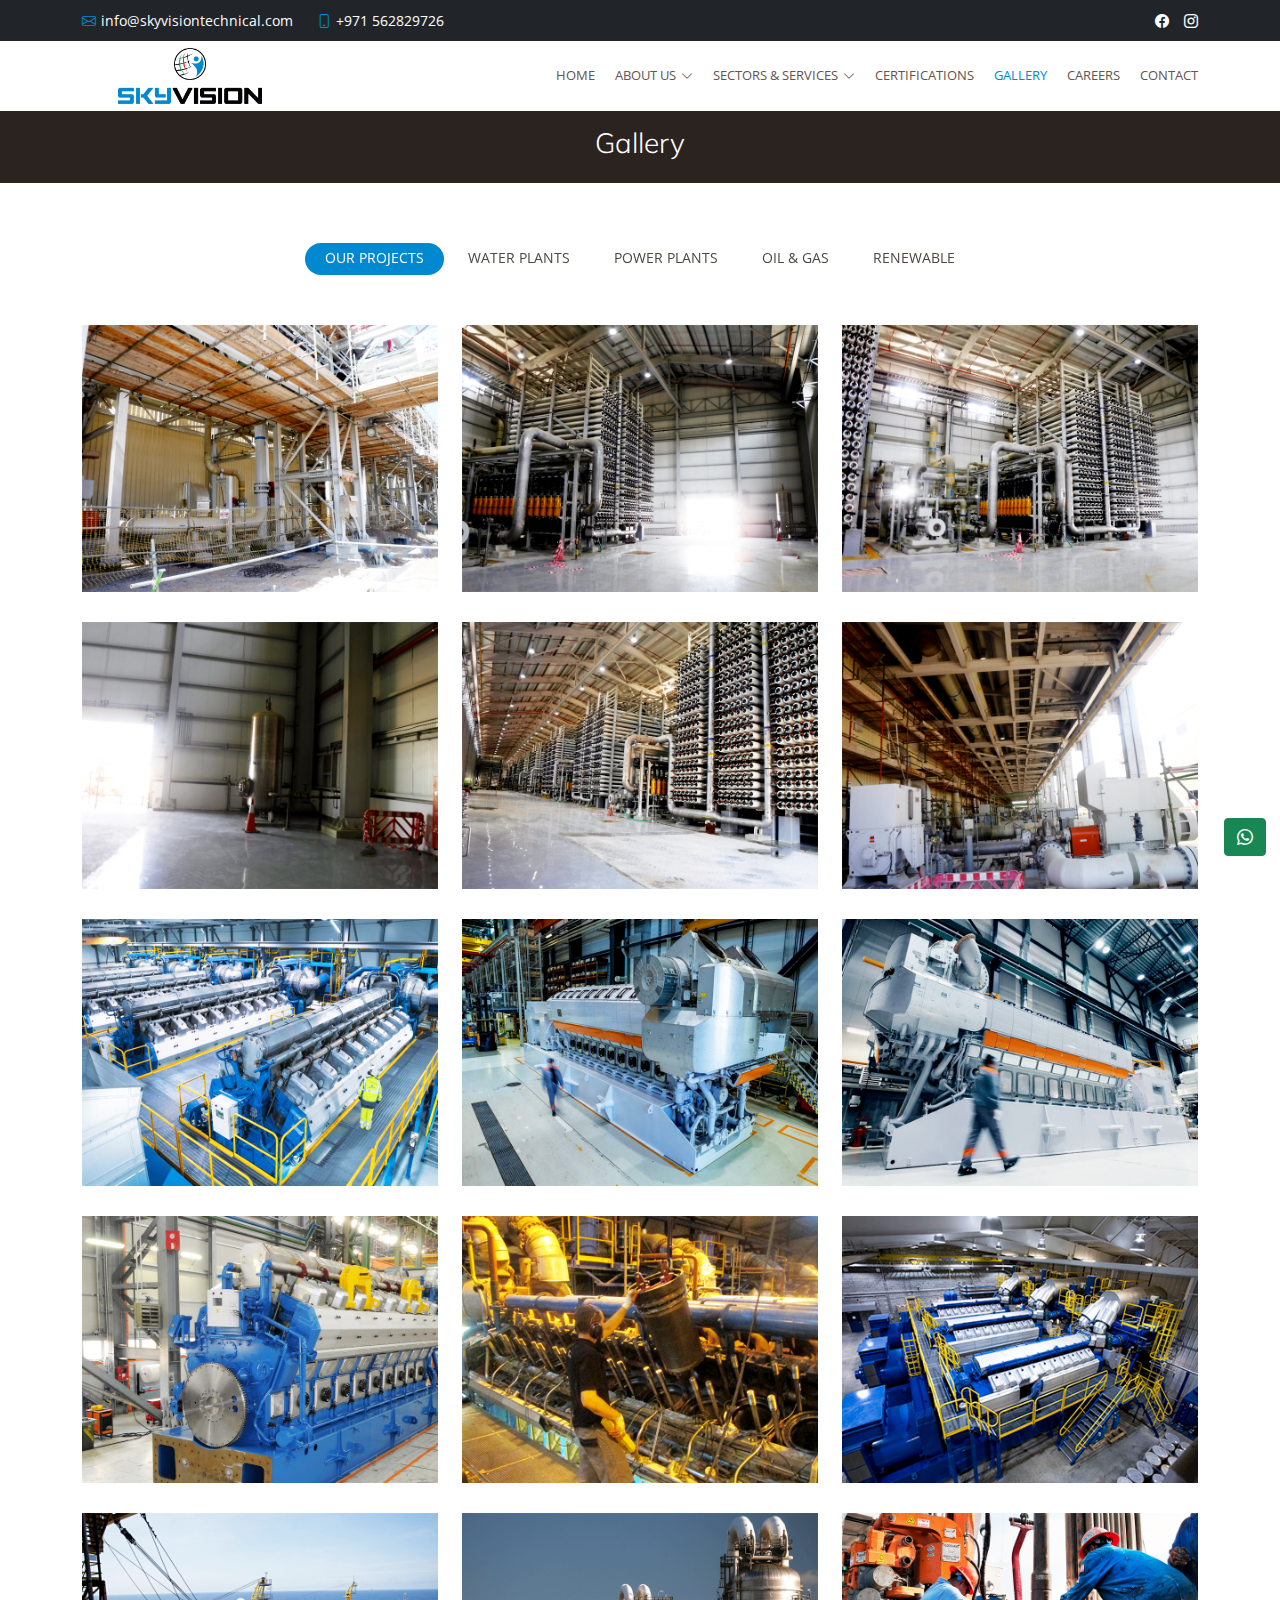
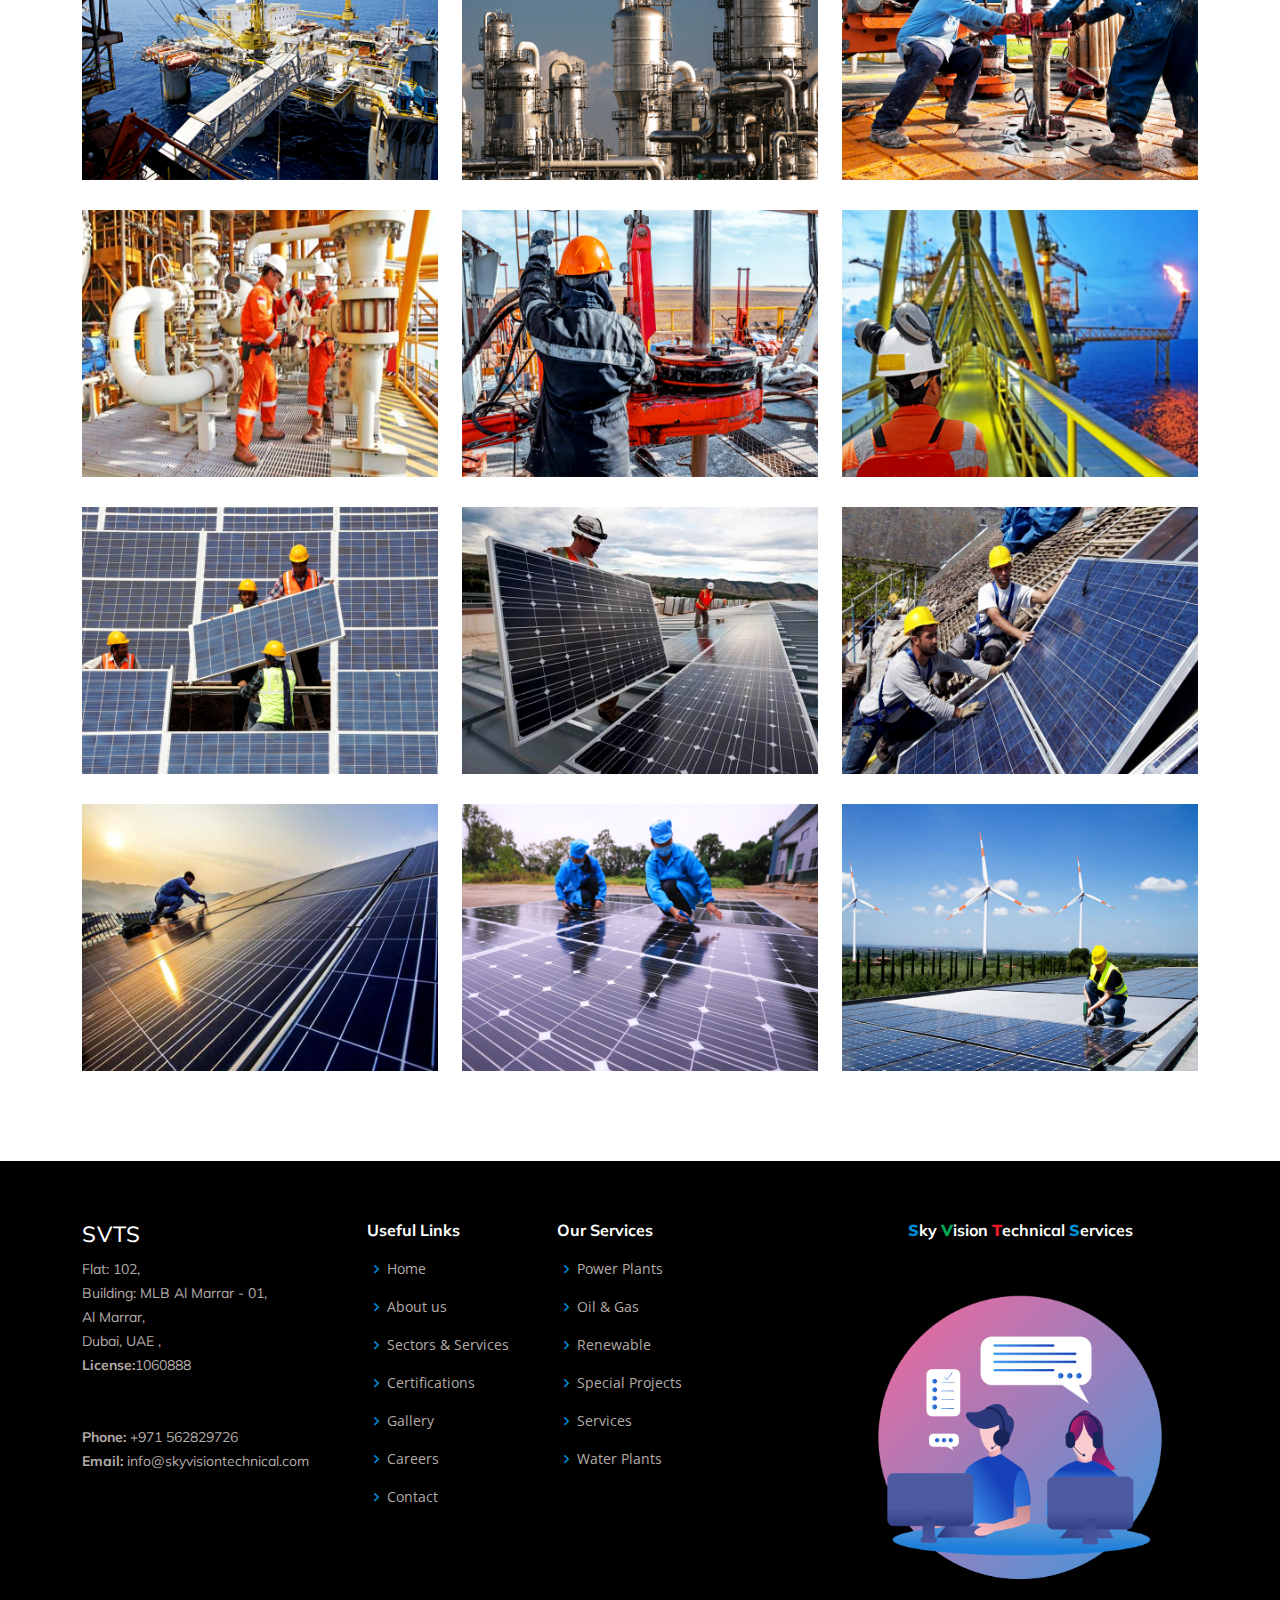
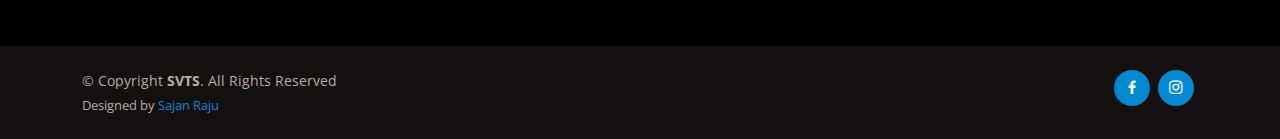
==== gallery.html @ b5460fff "final file" ====
<!DOCTYPE html>
<html lang="en">

<head>
  <meta charset="utf-8">
  <meta content="width=device-width, initial-scale=1.0" name="viewport">

  <title>Sky Vision Technical Services| Contact | UAE</title>
  <meta content="" name="description">
  <meta content="" name="keywords">

  <!-- Favicons -->
  <link href="assets/img/favicon.png" rel="icon">
  <link href="assets/img/apple-touch-icon.png" rel="apple-touch-icon">

  <!-- Google Fonts -->
  <link href="https://fonts.googleapis.com/css?family=Open+Sans:300,300i,400,400i,600,600i,700,700i|Muli:300,300i,400,400i,500,500i,600,600i,700,700i|Poppins:300,300i,400,400i,500,500i,600,600i,700,700i" rel="stylesheet">

  <!-- Vendor CSS Files -->
  <link href="assets/vendor/animate.css/animate.min.css" rel="stylesheet">
  <link href="assets/vendor/aos/aos.css" rel="stylesheet">
  <link href="assets/vendor/bootstrap/css/bootstrap.min.css" rel="stylesheet">
  <link href="assets/vendor/bootstrap-icons/bootstrap-icons.css" rel="stylesheet">
  <link href="assets/vendor/boxicons/css/boxicons.min.css" rel="stylesheet">
  <link href="assets/vendor/glightbox/css/glightbox.min.css" rel="stylesheet">
  <link href="assets/vendor/swiper/swiper-bundle.min.css" rel="stylesheet">

  <!-- Template Main CSS File -->
  <link href="assets/css/style.css" rel="stylesheet">

  <!-- =======================================================
  * Template Name: Flattern - v4.7.0
  * Template URL: https://bootstrapmade.com/flattern-multipurpose-bootstrap-template/
  * Author: BootstrapMade.com
  * License: https://bootstrapmade.com/license/
  ======================================================== -->
</head>

<body>

   <!-- ======= Top Bar ======= -->
   <section id="topbar" class="d-flex align-items-center bg-dark">
    <div class="container d-flex justify-content-center justify-content-md-between">
      <div class="contact-info d-flex align-items-center">
        <i class="bi bi-envelope d-flex align-items-center"><a href="mailto:contact@example.com">info@skyvisiontechnical.com</a></i>

        <i class="bi bi-phone d-flex align-items-center ms-4"><span>+971 562829726</span></i>
      </div>
      <div class="social-links d-flex d-xs-flex align-items-center">
        <!-- <a href="#" class="twitter"><i class="bi bi-twitter"></i></a> -->
        <!-- <a href="#" class="whatsapp"><i class="bi bi-whatsapp"></i></i></a> -->
        <a href="#" class="facebook"><i class="bi bi-facebook"></i></a>
        <a href="#" class="instagram"><i class="bi bi-instagram"></i></a>
        <!-- <a href="#" class="linkedin"><i class="bi bi-linkedin"></i></i></a> -->
       
      </div>
    </div>
  </section>

  <!-- ======= Header ======= -->
  <header id="header" class="d-flex align-items-center">
    <div class="container d-flex justify-content-between">

      <div class="logo">
        <a href="index.html"><img src="assets/img/Final new-01.png" alt="" class="img-fluid" style="float: left; padding-left: 20%;padding: top 8%;"></a>
        <!--<h1 class="text-light"><a href="index.html">SVTS</a></h1>-->
        <!-- Uncomment below if you prefer to use an image logo -->
      
      </div>

      <nav id="navbar" class="navbar"> 
        <ul>
          <li><a href="index.html">Home</a></li>
          <li class="dropdown"><a href="about.html"><span>About Us</span> <i class="bi bi-chevron-down"></i></a>
            <ul>
              <li><a href="about.html#section-company-profile">Company Profile</a></li>
              <li><a href="about.html#section-vision-mission">Our Vision & Mission </a></li>
              <li><a href="about.html#section-core-values">Our Core Values</a></li>
              
              <li><a href="about.html#section-ourpeople">Our People</a></li>
              <li><a href="about.html#section-ourclient">Our Clients</a></li>
              
            </ul>
          </li>
          <li class="dropdown"><a href="PowerPlants.html"><span>Sectors & Services</span> <i class="bi bi-chevron-down"></i></a>
            <ul>
              <li><a href="PowerPlants.html">Power Plants</a></li>
              <li><a href="oil & gas.html">Oil & Gas</a></li>
              <li><a href="Renewables.html">Renewable</a></li>
              <li><a href="special-project.html">Special Projects</a></li>
              <li><a href="services.html">Services</a></li>
              <li><a href="waterplants.html">Water Plants</a></li>
            </ul>
          </li>
          <li><a href=""><span>Certifications</span> </a></li>

          
          <li><a  class="active" href="gallery.html">Gallery</a></li>
          <li><a href=""><span>Careers</span></a></li>
          <li><a href="contact.html">Contact</a></li>
         
        </ul>
        <i class="bi bi-list mobile-nav-toggle"></i>
      </nav><!-- .navbar -->

    </div>
  </header><!-- End Header -->

  <main id="main">

    <!-- ======= Breadcrumbs ======= -->
    <section id="breadcrumbs" class="breadcrumbs">
      <div class="container">

      <h2 class="text-center">Gallery</h2>

      </div>
    </section><!-- End Breadcrumbs -->

    <!-- ======= Portfolio Section ======= -->
    <section id="portfolio" class="portfolio">
      <div class="container">

        <div class="row" data-aos="fade-up">
          <div class="col-lg-12 d-flex justify-content-center">
            <ul id="portfolio-flters">
              <li data-filter=".filter-app,.filter-Powerplant,.filter-gas-oil,.filter-renewable" class="filter-active">Our Projects</li>
              <li data-filter=".filter-app">Water Plants</li>
              <li data-filter=".filter-Powerplant">Power Plants</li>
              <li data-filter=".filter-gas-oil">Oil & Gas</li>
              <li data-filter=".filter-renewable">Renewable</li>
            </ul>
          </div>
        </div>

        <div class="row portfolio-container" data-aos="fade-up">
<!-- Water plants photos -->
          <div class="col-lg-4 col-md-6 portfolio-item filter-app">
            <img src="assets/img/portfolio/Water-Plant/p1.jpg" class="img-fluid" alt="">
            <div class="portfolio-info">
              <h4>Water Plant</h4>
              <p></p>
              <a href="assets/img/portfolio/Water-Plant/p1.jpg" data-gallery="portfolioGallery" class="portfolio-lightbox preview-link" title="Water Palnt"><i class="bx bx-plus"></i></a>
              <!-- <a href="portfolio-details.html" class="details-link" title="More Details"><i class="bx bx-link"></i></a> -->
            </div>
          </div>

          <div class="col-lg-4 col-md-6 portfolio-item filter-app">
            <img src="assets/img/portfolio/Water-Plant/p2.jpg" class="img-fluid" alt="">
            <div class="portfolio-info">
                <h4>Water Plant</h4>
                <p></p>
              <a href="assets/img/portfolio/Water-Plant/p2.jpg" data-gallery="portfolioGallery" class="portfolio-lightbox preview-link" title="Water Palnt"><i class="bx bx-plus"></i></a>
              <!-- <a href="portfolio-details.html" class="details-link" title="More Details"><i class="bx bx-link"></i></a> -->
            </div>
          </div>

          <div class="col-lg-4 col-md-6 portfolio-item filter-app">
            <img src="assets/img/portfolio/Water-Plant/p3.jpg" class="img-fluid" alt="">
            <div class="portfolio-info">
                <h4>Water Plant</h4>
                <p></p>
              <a href="assets/img/portfolio/Water-Plant/p3.jpg" data-gallery="portfolioGallery" class="portfolio-lightbox preview-link" title="Water Palnt"><i class="bx bx-plus"></i></a>
              <!-- <a href="portfolio-details.html" class="details-link" title="More Details"><i class="bx bx-link"></i></a> -->
            </div>
          </div>

          <div class="col-lg-4 col-md-6 portfolio-item filter-app">
            <img src="assets/img/portfolio/Water-Plant/p4.jpg" class="img-fluid" alt="">
            <div class="portfolio-info">
                <h4>Water Plant</h4>
                <p></p>
              <a href="assets/img/portfolio/Water-Plant/p4.jpg" data-gallery="portfolioGallery" class="portfolio-lightbox preview-link" title="Water Palnt"><i class="bx bx-plus"></i></a>
              <!-- <a href="portfolio-details.html" class="details-link" title="More Details"><i class="bx bx-link"></i></a> -->
            </div>
          </div>

          <div class="col-lg-4 col-md-6 portfolio-item filter-app">
            <img src="assets/img/portfolio/Water-Plant/p5.jpg" class="img-fluid" alt="">
            <div class="portfolio-info">
                <h4>Water Plant</h4>
                <p></p>
              <a href="assets/img/portfolio/Water-Plant/p5.jpg" data-gallery="portfolioGallery" class="portfolio-lightbox preview-link" title="Water Palnt"><i class="bx bx-plus"></i></a>
              <!-- <a href="portfolio-details.html" class="details-link" title="More Details"><i class="bx bx-link"></i></a> -->
            </div>
          </div>

          <div class="col-lg-4 col-md-6 portfolio-item filter-app">
            <img src="assets/img/portfolio/Water-Plant/p7.jpg" class="img-fluid" alt="">
            <div class="portfolio-info">
                <h4>Water Plant</h4>
                <p></p>
              <a href="assets/img/portfolio/Water-Plant/p7.jpg" data-gallery="portfolioGallery" class="portfolio-lightbox preview-link" title="Water Plant"><i class="bx bx-plus"></i></a>
              <!-- <a href="portfolio-details.html" class="details-link" title="More Details"><i class="bx bx-link"></i></a> -->
            </div>
          </div>

          
<!-- End Water plants -->

<!-- Power Plants -->
          <div class="col-lg-4 col-md-6 portfolio-item filter-Powerplant">
            <img src="assets/img/portfolio/power-plant/pp1.jpg" class="img-fluid" alt="">
            <div class="portfolio-info">
                <h4>Power Plant</h4>
                <p></p>
              <a href="assets/img/portfolio/power-plant/pp1.jpg" data-gallery="portfolioGallery" class="portfolio-lightbox preview-link" title="Power Plant"><i class="bx bx-plus"></i></a>
              <!-- <a href="portfolio-details.html" class="details-link" title="More Details"><i class="bx bx-link"></i></a> -->
            </div>
          </div>

          <div class="col-lg-4 col-md-6 portfolio-item filter-Powerplant">
            <img src="assets/img/portfolio/power-plant/pp2.jpg" class="img-fluid" alt="">
            <div class="portfolio-info">
                <h4>Power Plant</h4>
                <p></p>
              <a href="assets/img/portfolio/power-plant/pp2.jpg" data-gallery="portfolioGallery" class="portfolio-lightbox preview-link" title="Power Plant"><i class="bx bx-plus"></i></a>
              <!-- <a href="portfolio-details.html" class="details-link" title="More Details"><i class="bx bx-link"></i></a> -->
            </div>
          </div>

          <div class="col-lg-4 col-md-6 portfolio-item filter-Powerplant">
            <img src="assets/img/portfolio/power-plant/pp3.jpg" class="img-fluid" alt="">
            <div class="portfolio-info">
                <h4>Power Plant</h4>
                <p></p>
              <a href="assets/img/portfolio/power-plant/pp3.jpg" data-gallery="portfolioGallery" class="portfolio-lightbox preview-link" title="Power Plant"><i class="bx bx-plus"></i></a>
              <!-- <a href="portfolio-details.html" class="details-link" title="More Details"><i class="bx bx-link"></i></a> -->
            </div>
          </div>

          <div class="col-lg-4 col-md-6 portfolio-item filter-Powerplant">
            <img src="assets/img/portfolio/power-plant/pp4.jpg" class="img-fluid" alt="">
            <div class="portfolio-info">
                <h4>Power Plant</h4>
                <p></p>
              <a href="assets/img/portfolio/power-plant/pp4.jpg" data-gallery="portfolioGallery" class="portfolio-lightbox preview-link" title="Power Plant"><i class="bx bx-plus"></i></a>
              <!-- <a href="portfolio-details.html" class="details-link" title="More Details"><i class="bx bx-link"></i></a> -->
            </div>
          </div>

          <div class="col-lg-4 col-md-6 portfolio-item filter-Powerplant">
            <img src="assets/img/portfolio/power-plant/pp5.jpg" class="img-fluid" alt="">
            <div class="portfolio-info">
                <h4>Power Plant</h4>
                <p></p>
              <a href="assets/img/portfolio/power-plant/pp5.jpg" data-gallery="portfolioGallery" class="portfolio-lightbox preview-link" title="Power Plant"><i class="bx bx-plus"></i></a>
              <!-- <a href="portfolio-details.html" class="details-link" title="More Details"><i class="bx bx-link"></i></a> -->
            </div>
          </div>

          <div class="col-lg-4 col-md-6 portfolio-item filter-Powerplant">
            <img src="assets/img/portfolio/power-plant/pp6.jpg" class="img-fluid" alt="">
            <div class="portfolio-info">
                <h4>Power Plant</h4>
                <p></p>
              <a href="assets/img/portfolio/power-plant/pp6.jpg" data-gallery="portfolioGallery" class="portfolio-lightbox preview-link" title="Power Plant"><i class="bx bx-plus"></i></a>
              <!-- <a href="portfolio-details.html" class="details-link" title="More Details"><i class="bx bx-link"></i></a> -->
            </div>
          </div>

<!-- End power plants -->

<!-- Gas and Oil -->

<div class="col-lg-4 col-md-6 portfolio-item filter-gas-oil">
  <img src="assets/img/portfolio/Oil-Gas/Oil-1.jpg" class="img-fluid" alt="">
  <div class="portfolio-info">
      <h4>Oil & Gas</h4>
      <p></p>
    <a href="assets/img/portfolio/Oil-Gas/Oil-1.jpg" data-gallery="portfolioGallery" class="portfolio-lightbox preview-link" title="Oil & Gas"><i class="bx bx-plus"></i></a>
    <!-- <a href="portfolio-details.html" class="details-link" title="More Details"><i class="bx bx-link"></i></a> -->
  </div>
</div>

<div class="col-lg-4 col-md-6 portfolio-item filter-gas-oil">
  <img src="assets/img/portfolio/Oil-Gas/oil-2.jpg" class="img-fluid" alt="">
  <div class="portfolio-info">
      <h4>Oil & Gas</h4>
      <p></p>
    <a href="assets/img/portfolio/Oil-Gas/oil-2.jpg" data-gallery="portfolioGallery" class="portfolio-lightbox preview-link" title="Oil & Gas"><i class="bx bx-plus"></i></a>
    <!-- <a href="portfolio-details.html" class="details-link" title="More Details"><i class="bx bx-link"></i></a> -->
  </div>
</div>

<div class="col-lg-4 col-md-6 portfolio-item filter-gas-oil">
  <img src="assets/img/portfolio/Oil-Gas/oil-3.jpg" class="img-fluid" alt="">
  <div class="portfolio-info">
      <h4>Oil & Gas</h4>
      <p></p>
    <a href="assets/img/portfolio/Oil-Gas/oil-3.jpg" data-gallery="portfolioGallery" class="portfolio-lightbox preview-link" title="Oil & Gas"><i class="bx bx-plus"></i></a>
    <!-- <a href="portfolio-details.html" class="details-link" title="More Details"><i class="bx bx-link"></i></a> -->
  </div>
</div>

<div class="col-lg-4 col-md-6 portfolio-item filter-gas-oil">
  <img src="assets/img/portfolio/Oil-Gas/oil-4.jpg" class="img-fluid" alt="">
  <div class="portfolio-info">
      <h4>Oil & Gas</h4>
      <p></p>
    <a href="assets/img/portfolio/Oil-Gas/oil-4.jpg" data-gallery="portfolioGallery" class="portfolio-lightbox preview-link" title="Oil & Gas"><i class="bx bx-plus"></i></a>
    <!-- <a href="portfolio-details.html" class="details-link" title="More Details"><i class="bx bx-link"></i></a> -->
  </div>
</div>

<div class="col-lg-4 col-md-6 portfolio-item filter-gas-oil">
  <img src="assets/img/portfolio/Oil-Gas/oil-5.jpg" class="img-fluid" alt="">
  <div class="portfolio-info">
      <h4>Oil & Gas</h4>
      <p></p>
    <a href="assets/img/portfolio/Oil-Gas/oil-5.jpg" data-gallery="portfolioGallery" class="portfolio-lightbox preview-link" title="Oil & Gas"><i class="bx bx-plus"></i></a>
    <!-- <a href="portfolio-details.html" class="details-link" title="More Details"><i class="bx bx-link"></i></a> -->
  </div>
</div>

<div class="col-lg-4 col-md-6 portfolio-item filter-gas-oil">
  <img src="assets/img/portfolio/Oil-Gas/oil-6.jpg" class="img-fluid" alt="">
  <div class="portfolio-info">
      <h4>Oil & Gas</h4>
      <p></p>
    <a href="assets/img/portfolio/Oil-Gas/oil-6.jpg" data-gallery="portfolioGallery" class="portfolio-lightbox preview-link" title="Oil & Gas"><i class="bx bx-plus"></i></a>
    <!-- <a href="portfolio-details.html" class="details-link" title="More Details"><i class="bx bx-link"></i></a> -->
  </div>
</div>

<!-- End Gas and Oil -->

<!-- Renewable  -->

<div class="col-lg-4 col-md-6 portfolio-item filter-renewable">
  <img src="assets/img/portfolio/Renewable/ren-1.jpg" class="img-fluid" alt="">
  <div class="portfolio-info">
      <h4>Renewable</h4>
      <p></p>
    <a href="assets/img/portfolio/Renewable/ren-1.jpg" data-gallery="portfolioGallery" class="portfolio-lightbox preview-link" title="Renewable"><i class="bx bx-plus"></i></a>
    <!-- <a href="portfolio-details.html" class="details-link" title="More Details"><i class="bx bx-link"></i></a> -->
  </div>
</div>

<div class="col-lg-4 col-md-6 portfolio-item filter-renewable">
  <img src="assets/img/portfolio/Renewable/ren-2.jpg" class="img-fluid" alt="">
  <div class="portfolio-info">
      <h4>Renewable</h4>
      <p></p>
    <a href="assets/img/portfolio/Renewable/ren-2.jpg" data-gallery="portfolioGallery" class="portfolio-lightbox preview-link" title="Renewable"><i class="bx bx-plus"></i></a>
    <!-- <a href="portfolio-details.html" class="details-link" title="More Details"><i class="bx bx-link"></i></a> -->
  </div>
</div>

<div class="col-lg-4 col-md-6 portfolio-item filter-renewable">
  <img src="assets/img/portfolio/Renewable/ren-3.jpg" class="img-fluid" alt="">
  <div class="portfolio-info">
      <h4>Renewable</h4>
      <p></p>
    <a href="assets/img/portfolio/Renewable/ren-3.jpg" data-gallery="portfolioGallery" class="portfolio-lightbox preview-link" title="Renewable"><i class="bx bx-plus"></i></a>
    <!-- <a href="portfolio-details.html" class="details-link" title="More Details"><i class="bx bx-link"></i></a> -->
  </div>
</div>

<div class="col-lg-4 col-md-6 portfolio-item filter-renewable">
  <img src="assets/img/portfolio/Renewable/ren-4.jpg" class="img-fluid" alt="">
  <div class="portfolio-info">
      <h4>Renewable</h4>
      <p></p>
    <a href="assets/img/portfolio/Renewable/ren-4.jpg" data-gallery="portfolioGallery" class="portfolio-lightbox preview-link" title="Renewable"><i class="bx bx-plus"></i></a>
    <!-- <a href="portfolio-details.html" class="details-link" title="More Details"><i class="bx bx-link"></i></a> -->
  </div>
</div>

<div class="col-lg-4 col-md-6 portfolio-item filter-renewable">
  <img src="assets/img/portfolio/Renewable/ren-5.jpg" class="img-fluid" alt="">
  <div class="portfolio-info">
      <h4>Renewable</h4>
      <p></p>
    <a href="assets/img/portfolio/Renewable/ren-5.jpg" data-gallery="portfolioGallery" class="portfolio-lightbox preview-link" title="Renewable"><i class="bx bx-plus"></i></a>
    <!-- <a href="portfolio-details.html" class="details-link" title="More Details"><i class="bx bx-link"></i></a> -->
  </div>
</div>

<div class="col-lg-4 col-md-6 portfolio-item filter-renewable">
  <img src="assets/img/portfolio/Renewable/ren-6.jpg" class="img-fluid" alt="">
  <div class="portfolio-info">
      <h4>Renewable</h4>
      <p></p>
    <a href="assets/img/portfolio/Renewable/ren-6.jpg" data-gallery="portfolioGallery" class="portfolio-lightbox preview-link" title="Renewable"><i class="bx bx-plus"></i></a>
    <!-- <a href="portfolio-details.html" class="details-link" title="More Details"><i class="bx bx-link"></i></a> -->
  </div>
</div>


<!-- End Renewable -->
        </div>

        

      </div>
    </section><!-- End Portfolio Section -->

  </main><!-- End #main -->

  <!-- ======= Footer ======= -->
  <footer id="footer">

    <div class="footer-top">
      <div class="container">
        <div class="row">

          <div class="col-lg-3 col-md-6 footer-contact">
            <h3>SVTS</h3>
            <p>
              Flat: 102,<br> Building: MLB Al Marrar - 01,<br> Al Marrar,<br> Dubai, UAE , <br>
              <strong>License:</strong>1060888<br>
               <br><br>
              <strong>Phone:</strong> +971 562829726<br>
              <strong>Email:</strong> info@skyvisiontechnical.com<br>
             
            </p>
          </div>

          <div class="col-lg-2 col-md-6 footer-links">
            <h4>Useful Links</h4>
            <ul>
              <li><i class="bx bx-chevron-right"></i> <a href="index.html">Home</a></li>
              <li><i class="bx bx-chevron-right"></i> <a href="about.html">About us</a></li>
              <li><i class="bx bx-chevron-right"></i> <a href="PowerPlants.html">Sectors & Services</a></li>
              <li><i class="bx bx-chevron-right"></i> <a href="">Certifications</a></li>
              <li><i class="bx bx-chevron-right"></i> <a href="gallery.html">Gallery</a></li>
              <li><i class="bx bx-chevron-right"></i> <a href="">Careers</a></li>
              <li><i class="bx bx-chevron-right"></i> <a href="contact.html">Contact</a></li>
            </ul>
          </div>

          <div class="col-lg-3 col-md-6 footer-links">
            <h4>Our Services</h4>
            <ul>
              <li><i class="bx bx-chevron-right"></i> <a href="PowerPlants.html">Power Plants</a></li>
              <li><i class="bx bx-chevron-right"></i> <a href="oil & gas.html">Oil & Gas</a></li>
              <li><i class="bx bx-chevron-right"></i> <a href="Renewables.html">Renewable</a></li>
              <li><i class="bx bx-chevron-right"></i> <a href="special-project.html">Special Projects</a></li>
              <li><i class="bx bx-chevron-right"></i> <a href="services.html">Services</a></li>
              <li><i class="bx bx-chevron-right"></i> <a href="services.html">Water Plants</a></li>
            </ul>
          </div>

          <div class="col-lg-4 col-md-6 footer-newsletter">
            <!-- <h4>Get In Touch</h4>
            <p></p>
            <form action="" method="post">
              <input type="email" name="email"> <input type="submit" value="Subscribe">
            </form> -->
            <h4 style="text-align: center;"><span><b style="color:#0089d0;">S</b>ky <b style="color:#00a651;">V</b>ision <b style="color:#ed1c24;">T</b>echnical <b style="color:#0089d0;">S</b>ervices</span></h4>
           <img src="assets/img/footerlog.png" alt="" class="img-fluid">
          </div>
        </div>
      </div>
    </div>

    <div class="container d-md-flex py-4">

      <div class="me-md-auto text-center text-md-start">
        <div class="copyright">
          &copy; Copyright <strong><span>SVTS</span></strong>. All Rights Reserved
        </div>
        <div class="credits">
         
          Designed by <a href="https://sajanrajuonline.com/">Sajan Raju</a>
        </div>
      </div>
      <div class="social-links text-center text-md-right pt-3 pt-md-0">
        <!-- <a href="#" class="twitter"><i class="bx bxl-twitter"></i></a> -->
        <a href="#" class="facebook"><i class="bx bxl-facebook"></i></a>
        <a href="#" class="instagram"><i class="bx bxl-instagram"></i></a>
        <!-- <a href="#" class="google-plus"><i class="bx bxl-skype"></i></a> -->
        <!-- <a href="#" class="linkedin"><i class="bx bxl-linkedin"></i></a> -->
      </div>
    </div>
  </footer><!-- End Footer -->
  <a href="https://wa.me/971562829726text=Congratulations You're a Genius" class="whatsapp_float" title="click to open whatsapp chat"> 
    <button class="btn btn-success whatsapp-icon">
        <i class="bi bi-whatsapp"></i> 
        </button></a>
  <a href="#" class="back-to-top d-flex align-items-center justify-content-center"><i class="bi bi-arrow-up-short"></i></a>

  <!-- Vendor JS Files -->
  <script src="assets/vendor/aos/aos.js"></script>
  <script src="assets/vendor/bootstrap/js/bootstrap.bundle.min.js"></script>
  <script src="assets/vendor/glightbox/js/glightbox.min.js"></script>
  <script src="assets/vendor/isotope-layout/isotope.pkgd.min.js"></script>
  <script src="assets/vendor/swiper/swiper-bundle.min.js"></script>
  <script src="assets/vendor/waypoints/noframework.waypoints.js"></script>
  <script src="assets/vendor/php-email-form/validate.js"></script>

  <!-- Template Main JS File -->
  <script src="assets/js/main.js"></script>

</body>

</html>
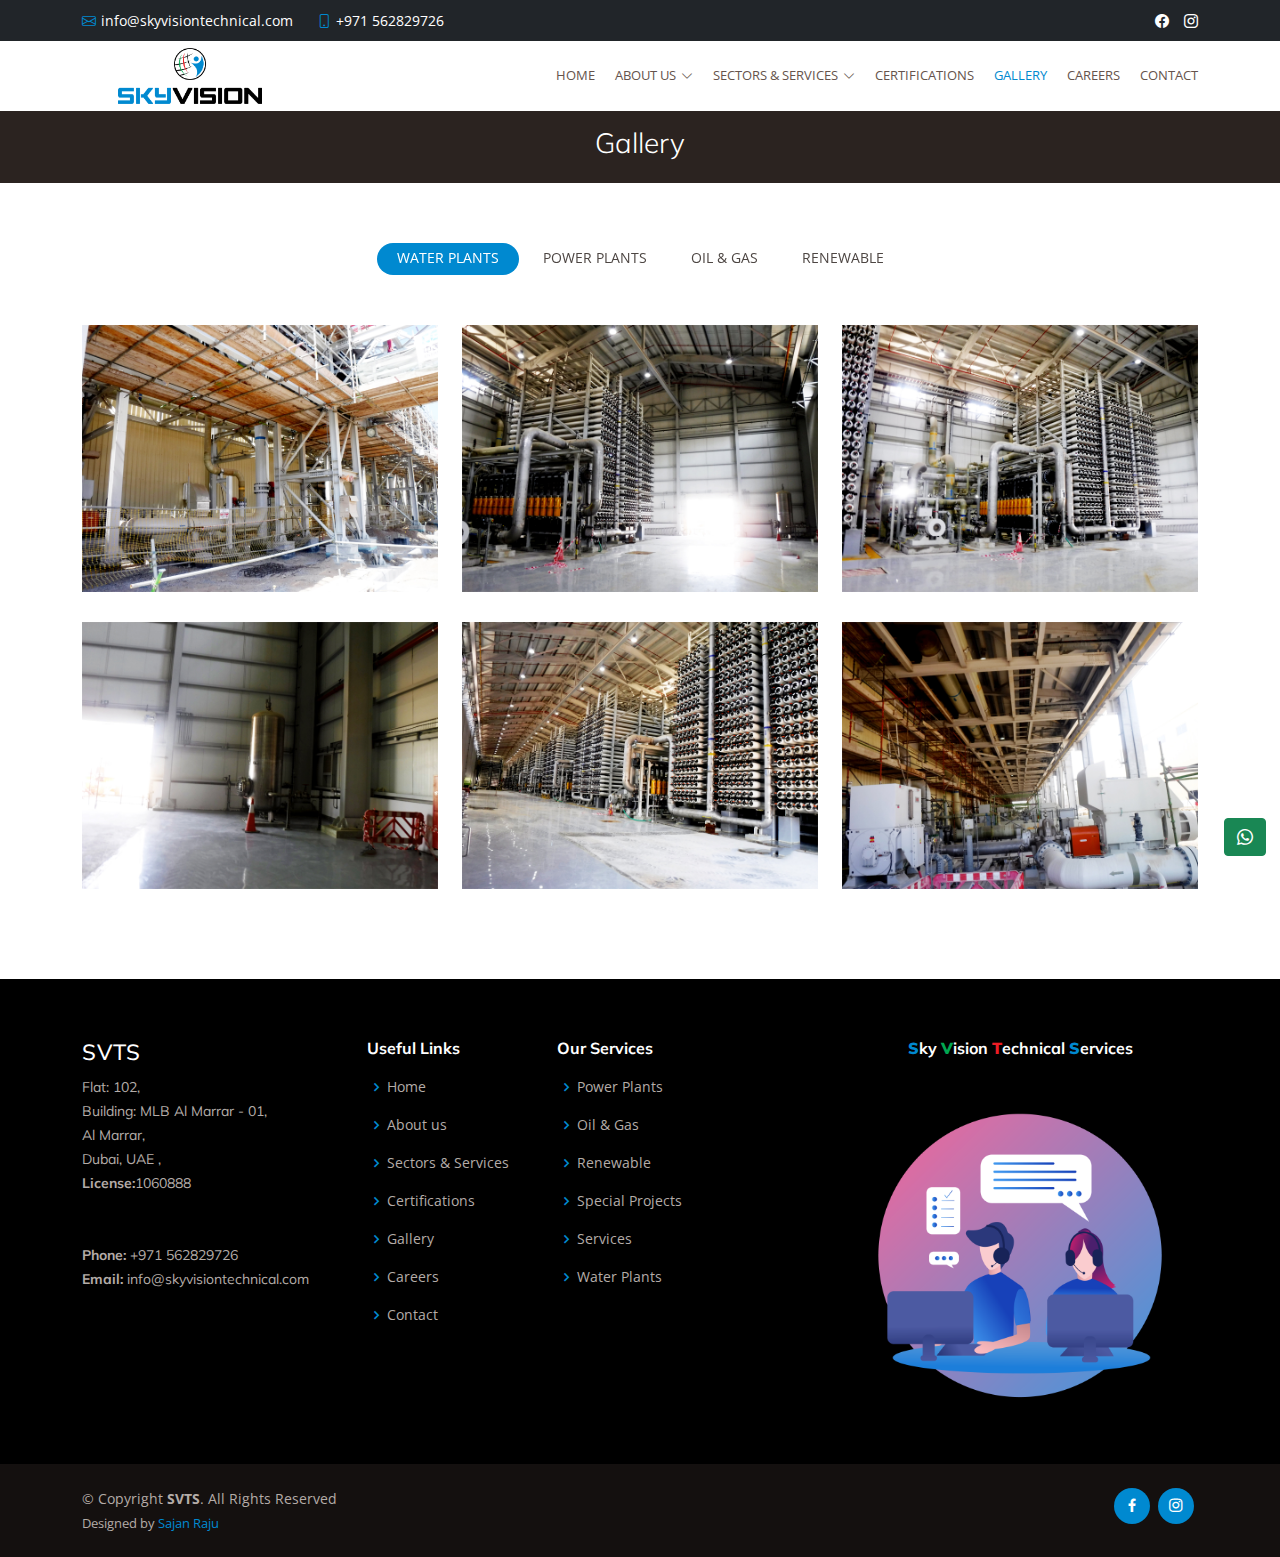
==== commit e8ce08fa: "Update gallery.html" ====
--- a/gallery.html
+++ b/gallery.html
@@ -124,8 +124,8 @@
         <div class="row" data-aos="fade-up">
           <div class="col-lg-12 d-flex justify-content-center">
             <ul id="portfolio-flters">
-              <li data-filter=".filter-app,.filter-Powerplant,.filter-gas-oil,.filter-renewable" class="filter-active">Our Projects</li>
-              <li data-filter=".filter-app">Water Plants</li>
+              <!-- <li data-filter=".filter-app,.filter-Powerplant,.filter-gas-oil,.filter-renewable" class="filter-active">Our Projects</li> -->
+              <li data-filter=".filter-app" class="filter-active">Water Plants</li>
               <li data-filter=".filter-Powerplant">Power Plants</li>
               <li data-filter=".filter-gas-oil">Oil & Gas</li>
               <li data-filter=".filter-renewable">Renewable</li>
@@ -199,172 +199,172 @@
 <!-- End Water plants -->
 
 <!-- Power Plants -->
-          <div class="col-lg-4 col-md-6 portfolio-item filter-Powerplant">
+          <!-- <div class="col-lg-4 col-md-6 portfolio-item filter-Powerplant">
             <img src="assets/img/portfolio/power-plant/pp1.jpg" class="img-fluid" alt="">
             <div class="portfolio-info">
                 <h4>Power Plant</h4>
                 <p></p>
-              <a href="assets/img/portfolio/power-plant/pp1.jpg" data-gallery="portfolioGallery" class="portfolio-lightbox preview-link" title="Power Plant"><i class="bx bx-plus"></i></a>
-              <!-- <a href="portfolio-details.html" class="details-link" title="More Details"><i class="bx bx-link"></i></a> -->
-            </div>
-          </div>
-
-          <div class="col-lg-4 col-md-6 portfolio-item filter-Powerplant">
+              <a href="assets/img/portfolio/power-plant/pp1.jpg" data-gallery="portfolioGallery" class="portfolio-lightbox preview-link" title="Power Plant"><i class="bx bx-plus"></i></a> -->
+              <!-- <a href="portfolio-details.html" class="details-link" title="More Details"><i class="bx bx-link"></i></a> -->
+            <!-- </div>
+          </div> -->
+
+          <!-- <div class="col-lg-4 col-md-6 portfolio-item filter-Powerplant">
             <img src="assets/img/portfolio/power-plant/pp2.jpg" class="img-fluid" alt="">
             <div class="portfolio-info">
                 <h4>Power Plant</h4>
                 <p></p>
-              <a href="assets/img/portfolio/power-plant/pp2.jpg" data-gallery="portfolioGallery" class="portfolio-lightbox preview-link" title="Power Plant"><i class="bx bx-plus"></i></a>
-              <!-- <a href="portfolio-details.html" class="details-link" title="More Details"><i class="bx bx-link"></i></a> -->
-            </div>
-          </div>
-
-          <div class="col-lg-4 col-md-6 portfolio-item filter-Powerplant">
+              <a href="assets/img/portfolio/power-plant/pp2.jpg" data-gallery="portfolioGallery" class="portfolio-lightbox preview-link" title="Power Plant"><i class="bx bx-plus"></i></a> -->
+              <!-- <a href="portfolio-details.html" class="details-link" title="More Details"><i class="bx bx-link"></i></a> -->
+            <!-- </div>
+          </div> -->
+
+          <!-- <div class="col-lg-4 col-md-6 portfolio-item filter-Powerplant">
             <img src="assets/img/portfolio/power-plant/pp3.jpg" class="img-fluid" alt="">
             <div class="portfolio-info">
                 <h4>Power Plant</h4>
                 <p></p>
-              <a href="assets/img/portfolio/power-plant/pp3.jpg" data-gallery="portfolioGallery" class="portfolio-lightbox preview-link" title="Power Plant"><i class="bx bx-plus"></i></a>
-              <!-- <a href="portfolio-details.html" class="details-link" title="More Details"><i class="bx bx-link"></i></a> -->
-            </div>
-          </div>
-
-          <div class="col-lg-4 col-md-6 portfolio-item filter-Powerplant">
+              <a href="assets/img/portfolio/power-plant/pp3.jpg" data-gallery="portfolioGallery" class="portfolio-lightbox preview-link" title="Power Plant"><i class="bx bx-plus"></i></a> -->
+              <!-- <a href="portfolio-details.html" class="details-link" title="More Details"><i class="bx bx-link"></i></a> -->
+            <!-- </div>
+          </div> -->
+
+          <!-- <div class="col-lg-4 col-md-6 portfolio-item filter-Powerplant">
             <img src="assets/img/portfolio/power-plant/pp4.jpg" class="img-fluid" alt="">
             <div class="portfolio-info">
                 <h4>Power Plant</h4>
                 <p></p>
-              <a href="assets/img/portfolio/power-plant/pp4.jpg" data-gallery="portfolioGallery" class="portfolio-lightbox preview-link" title="Power Plant"><i class="bx bx-plus"></i></a>
-              <!-- <a href="portfolio-details.html" class="details-link" title="More Details"><i class="bx bx-link"></i></a> -->
-            </div>
-          </div>
-
-          <div class="col-lg-4 col-md-6 portfolio-item filter-Powerplant">
+              <a href="assets/img/portfolio/power-plant/pp4.jpg" data-gallery="portfolioGallery" class="portfolio-lightbox preview-link" title="Power Plant"><i class="bx bx-plus"></i></a> -->
+              <!-- <a href="portfolio-details.html" class="details-link" title="More Details"><i class="bx bx-link"></i></a> -->
+            <!-- </div>
+          </div> -->
+
+          <!-- <div class="col-lg-4 col-md-6 portfolio-item filter-Powerplant">
             <img src="assets/img/portfolio/power-plant/pp5.jpg" class="img-fluid" alt="">
             <div class="portfolio-info">
                 <h4>Power Plant</h4>
                 <p></p>
-              <a href="assets/img/portfolio/power-plant/pp5.jpg" data-gallery="portfolioGallery" class="portfolio-lightbox preview-link" title="Power Plant"><i class="bx bx-plus"></i></a>
-              <!-- <a href="portfolio-details.html" class="details-link" title="More Details"><i class="bx bx-link"></i></a> -->
-            </div>
-          </div>
-
-          <div class="col-lg-4 col-md-6 portfolio-item filter-Powerplant">
+              <a href="assets/img/portfolio/power-plant/pp5.jpg" data-gallery="portfolioGallery" class="portfolio-lightbox preview-link" title="Power Plant"><i class="bx bx-plus"></i></a> -->
+              <!-- <a href="portfolio-details.html" class="details-link" title="More Details"><i class="bx bx-link"></i></a> -->
+            <!-- </div>
+          </div> -->
+
+          <!-- <div class="col-lg-4 col-md-6 portfolio-item filter-Powerplant">
             <img src="assets/img/portfolio/power-plant/pp6.jpg" class="img-fluid" alt="">
             <div class="portfolio-info">
                 <h4>Power Plant</h4>
                 <p></p>
-              <a href="assets/img/portfolio/power-plant/pp6.jpg" data-gallery="portfolioGallery" class="portfolio-lightbox preview-link" title="Power Plant"><i class="bx bx-plus"></i></a>
-              <!-- <a href="portfolio-details.html" class="details-link" title="More Details"><i class="bx bx-link"></i></a> -->
-            </div>
-          </div>
+              <a href="assets/img/portfolio/power-plant/pp6.jpg" data-gallery="portfolioGallery" class="portfolio-lightbox preview-link" title="Power Plant"><i class="bx bx-plus"></i></a> -->
+              <!-- <a href="portfolio-details.html" class="details-link" title="More Details"><i class="bx bx-link"></i></a> -->
+            <!-- </div>
+          </div> -->
 
 <!-- End power plants -->
 
 <!-- Gas and Oil -->
 
-<div class="col-lg-4 col-md-6 portfolio-item filter-gas-oil">
+<!-- <div class="col-lg-4 col-md-6 portfolio-item filter-gas-oil">
   <img src="assets/img/portfolio/Oil-Gas/Oil-1.jpg" class="img-fluid" alt="">
   <div class="portfolio-info">
       <h4>Oil & Gas</h4>
       <p></p>
-    <a href="assets/img/portfolio/Oil-Gas/Oil-1.jpg" data-gallery="portfolioGallery" class="portfolio-lightbox preview-link" title="Oil & Gas"><i class="bx bx-plus"></i></a>
-    <!-- <a href="portfolio-details.html" class="details-link" title="More Details"><i class="bx bx-link"></i></a> -->
-  </div>
-</div>
-
-<div class="col-lg-4 col-md-6 portfolio-item filter-gas-oil">
+    <a href="assets/img/portfolio/Oil-Gas/Oil-1.jpg" data-gallery="portfolioGallery" class="portfolio-lightbox preview-link" title="Oil & Gas"><i class="bx bx-plus"></i></a> -->
+    <!-- <a href="portfolio-details.html" class="details-link" title="More Details"><i class="bx bx-link"></i></a> -->
+  <!-- </div>
+</div> -->
+
+<!-- <div class="col-lg-4 col-md-6 portfolio-item filter-gas-oil">
   <img src="assets/img/portfolio/Oil-Gas/oil-2.jpg" class="img-fluid" alt="">
   <div class="portfolio-info">
       <h4>Oil & Gas</h4>
       <p></p>
-    <a href="assets/img/portfolio/Oil-Gas/oil-2.jpg" data-gallery="portfolioGallery" class="portfolio-lightbox preview-link" title="Oil & Gas"><i class="bx bx-plus"></i></a>
-    <!-- <a href="portfolio-details.html" class="details-link" title="More Details"><i class="bx bx-link"></i></a> -->
-  </div>
-</div>
-
-<div class="col-lg-4 col-md-6 portfolio-item filter-gas-oil">
+    <a href="assets/img/portfolio/Oil-Gas/oil-2.jpg" data-gallery="portfolioGallery" class="portfolio-lightbox preview-link" title="Oil & Gas"><i class="bx bx-plus"></i></a> -->
+    <!-- <a href="portfolio-details.html" class="details-link" title="More Details"><i class="bx bx-link"></i></a> -->
+  <!-- </div>
+</div> -->
+
+<!-- <div class="col-lg-4 col-md-6 portfolio-item filter-gas-oil">
   <img src="assets/img/portfolio/Oil-Gas/oil-3.jpg" class="img-fluid" alt="">
   <div class="portfolio-info">
       <h4>Oil & Gas</h4>
       <p></p>
-    <a href="assets/img/portfolio/Oil-Gas/oil-3.jpg" data-gallery="portfolioGallery" class="portfolio-lightbox preview-link" title="Oil & Gas"><i class="bx bx-plus"></i></a>
-    <!-- <a href="portfolio-details.html" class="details-link" title="More Details"><i class="bx bx-link"></i></a> -->
-  </div>
-</div>
-
-<div class="col-lg-4 col-md-6 portfolio-item filter-gas-oil">
+    <a href="assets/img/portfolio/Oil-Gas/oil-3.jpg" data-gallery="portfolioGallery" class="portfolio-lightbox preview-link" title="Oil & Gas"><i class="bx bx-plus"></i></a> -->
+    <!-- <a href="portfolio-details.html" class="details-link" title="More Details"><i class="bx bx-link"></i></a> -->
+  <!-- </div>
+</div> -->
+
+<!-- <div class="col-lg-4 col-md-6 portfolio-item filter-gas-oil">
   <img src="assets/img/portfolio/Oil-Gas/oil-4.jpg" class="img-fluid" alt="">
   <div class="portfolio-info">
       <h4>Oil & Gas</h4>
       <p></p>
-    <a href="assets/img/portfolio/Oil-Gas/oil-4.jpg" data-gallery="portfolioGallery" class="portfolio-lightbox preview-link" title="Oil & Gas"><i class="bx bx-plus"></i></a>
-    <!-- <a href="portfolio-details.html" class="details-link" title="More Details"><i class="bx bx-link"></i></a> -->
-  </div>
-</div>
-
-<div class="col-lg-4 col-md-6 portfolio-item filter-gas-oil">
+    <a href="assets/img/portfolio/Oil-Gas/oil-4.jpg" data-gallery="portfolioGallery" class="portfolio-lightbox preview-link" title="Oil & Gas"><i class="bx bx-plus"></i></a> -->
+    <!-- <a href="portfolio-details.html" class="details-link" title="More Details"><i class="bx bx-link"></i></a> -->
+  <!-- </div>
+</div> -->
+
+<!-- <div class="col-lg-4 col-md-6 portfolio-item filter-gas-oil">
   <img src="assets/img/portfolio/Oil-Gas/oil-5.jpg" class="img-fluid" alt="">
   <div class="portfolio-info">
       <h4>Oil & Gas</h4>
       <p></p>
-    <a href="assets/img/portfolio/Oil-Gas/oil-5.jpg" data-gallery="portfolioGallery" class="portfolio-lightbox preview-link" title="Oil & Gas"><i class="bx bx-plus"></i></a>
-    <!-- <a href="portfolio-details.html" class="details-link" title="More Details"><i class="bx bx-link"></i></a> -->
-  </div>
-</div>
-
-<div class="col-lg-4 col-md-6 portfolio-item filter-gas-oil">
+    <a href="assets/img/portfolio/Oil-Gas/oil-5.jpg" data-gallery="portfolioGallery" class="portfolio-lightbox preview-link" title="Oil & Gas"><i class="bx bx-plus"></i></a> -->
+    <!-- <a href="portfolio-details.html" class="details-link" title="More Details"><i class="bx bx-link"></i></a> -->
+  <!-- </div>
+</div> -->
+
+<!-- <div class="col-lg-4 col-md-6 portfolio-item filter-gas-oil">
   <img src="assets/img/portfolio/Oil-Gas/oil-6.jpg" class="img-fluid" alt="">
   <div class="portfolio-info">
       <h4>Oil & Gas</h4>
       <p></p>
-    <a href="assets/img/portfolio/Oil-Gas/oil-6.jpg" data-gallery="portfolioGallery" class="portfolio-lightbox preview-link" title="Oil & Gas"><i class="bx bx-plus"></i></a>
-    <!-- <a href="portfolio-details.html" class="details-link" title="More Details"><i class="bx bx-link"></i></a> -->
-  </div>
-</div>
+    <a href="assets/img/portfolio/Oil-Gas/oil-6.jpg" data-gallery="portfolioGallery" class="portfolio-lightbox preview-link" title="Oil & Gas"><i class="bx bx-plus"></i></a> -->
+    <!-- <a href="portfolio-details.html" class="details-link" title="More Details"><i class="bx bx-link"></i></a> -->
+  <!-- </div>
+</div> -->
 
 <!-- End Gas and Oil -->
 
 <!-- Renewable  -->
 
-<div class="col-lg-4 col-md-6 portfolio-item filter-renewable">
+<!-- <div class="col-lg-4 col-md-6 portfolio-item filter-renewable">
   <img src="assets/img/portfolio/Renewable/ren-1.jpg" class="img-fluid" alt="">
   <div class="portfolio-info">
       <h4>Renewable</h4>
       <p></p>
-    <a href="assets/img/portfolio/Renewable/ren-1.jpg" data-gallery="portfolioGallery" class="portfolio-lightbox preview-link" title="Renewable"><i class="bx bx-plus"></i></a>
-    <!-- <a href="portfolio-details.html" class="details-link" title="More Details"><i class="bx bx-link"></i></a> -->
-  </div>
-</div>
-
-<div class="col-lg-4 col-md-6 portfolio-item filter-renewable">
+    <a href="assets/img/portfolio/Renewable/ren-1.jpg" data-gallery="portfolioGallery" class="portfolio-lightbox preview-link" title="Renewable"><i class="bx bx-plus"></i></a> -->
+    <!-- <a href="portfolio-details.html" class="details-link" title="More Details"><i class="bx bx-link"></i></a> -->
+  <!-- </div>
+</div> -->
+
+<!-- <div class="col-lg-4 col-md-6 portfolio-item filter-renewable">
   <img src="assets/img/portfolio/Renewable/ren-2.jpg" class="img-fluid" alt="">
   <div class="portfolio-info">
       <h4>Renewable</h4>
       <p></p>
-    <a href="assets/img/portfolio/Renewable/ren-2.jpg" data-gallery="portfolioGallery" class="portfolio-lightbox preview-link" title="Renewable"><i class="bx bx-plus"></i></a>
-    <!-- <a href="portfolio-details.html" class="details-link" title="More Details"><i class="bx bx-link"></i></a> -->
-  </div>
-</div>
-
-<div class="col-lg-4 col-md-6 portfolio-item filter-renewable">
+    <a href="assets/img/portfolio/Renewable/ren-2.jpg" data-gallery="portfolioGallery" class="portfolio-lightbox preview-link" title="Renewable"><i class="bx bx-plus"></i></a> -->
+    <!-- <a href="portfolio-details.html" class="details-link" title="More Details"><i class="bx bx-link"></i></a> -->
+  <!-- </div>
+</div> -->
+
+<!-- <div class="col-lg-4 col-md-6 portfolio-item filter-renewable">
   <img src="assets/img/portfolio/Renewable/ren-3.jpg" class="img-fluid" alt="">
   <div class="portfolio-info">
       <h4>Renewable</h4>
       <p></p>
-    <a href="assets/img/portfolio/Renewable/ren-3.jpg" data-gallery="portfolioGallery" class="portfolio-lightbox preview-link" title="Renewable"><i class="bx bx-plus"></i></a>
-    <!-- <a href="portfolio-details.html" class="details-link" title="More Details"><i class="bx bx-link"></i></a> -->
-  </div>
-</div>
-
-<div class="col-lg-4 col-md-6 portfolio-item filter-renewable">
+    <a href="assets/img/portfolio/Renewable/ren-3.jpg" data-gallery="portfolioGallery" class="portfolio-lightbox preview-link" title="Renewable"><i class="bx bx-plus"></i></a> -->
+    <!-- <a href="portfolio-details.html" class="details-link" title="More Details"><i class="bx bx-link"></i></a> -->
+  <!-- </div>
+</div> -->
+
+<!-- <div class="col-lg-4 col-md-6 portfolio-item filter-renewable">
   <img src="assets/img/portfolio/Renewable/ren-4.jpg" class="img-fluid" alt="">
   <div class="portfolio-info">
       <h4>Renewable</h4>
       <p></p>
-    <a href="assets/img/portfolio/Renewable/ren-4.jpg" data-gallery="portfolioGallery" class="portfolio-lightbox preview-link" title="Renewable"><i class="bx bx-plus"></i></a>
-    <!-- <a href="portfolio-details.html" class="details-link" title="More Details"><i class="bx bx-link"></i></a> -->
-  </div>
+    <a href="assets/img/portfolio/Renewable/ren-4.jpg" data-gallery="portfolioGallery" class="portfolio-lightbox preview-link" title="Renewable"><i class="bx bx-plus"></i></a> -->
+    <!-- <a href="portfolio-details.html" class="details-link" title="More Details"><i class="bx bx-link"></i></a> -->
+  <!-- </div>
 </div>
 
 <div class="col-lg-4 col-md-6 portfolio-item filter-renewable">
@@ -372,9 +372,9 @@
   <div class="portfolio-info">
       <h4>Renewable</h4>
       <p></p>
-    <a href="assets/img/portfolio/Renewable/ren-5.jpg" data-gallery="portfolioGallery" class="portfolio-lightbox preview-link" title="Renewable"><i class="bx bx-plus"></i></a>
-    <!-- <a href="portfolio-details.html" class="details-link" title="More Details"><i class="bx bx-link"></i></a> -->
-  </div>
+    <a href="assets/img/portfolio/Renewable/ren-5.jpg" data-gallery="portfolioGallery" class="portfolio-lightbox preview-link" title="Renewable"><i class="bx bx-plus"></i></a> -->
+    <!-- <a href="portfolio-details.html" class="details-link" title="More Details"><i class="bx bx-link"></i></a> -->
+  <!-- </div>
 </div>
 
 <div class="col-lg-4 col-md-6 portfolio-item filter-renewable">
@@ -382,10 +382,10 @@
   <div class="portfolio-info">
       <h4>Renewable</h4>
       <p></p>
-    <a href="assets/img/portfolio/Renewable/ren-6.jpg" data-gallery="portfolioGallery" class="portfolio-lightbox preview-link" title="Renewable"><i class="bx bx-plus"></i></a>
-    <!-- <a href="portfolio-details.html" class="details-link" title="More Details"><i class="bx bx-link"></i></a> -->
-  </div>
-</div>
+    <a href="assets/img/portfolio/Renewable/ren-6.jpg" data-gallery="portfolioGallery" class="portfolio-lightbox preview-link" title="Renewable"><i class="bx bx-plus"></i></a> -->
+    <!-- <a href="portfolio-details.html" class="details-link" title="More Details"><i class="bx bx-link"></i></a> -->
+  <!-- </div>
+</div> -->
 
 
 <!-- End Renewable -->
@@ -495,4 +495,4 @@
 
 </body>
 
-</html>+</html>
